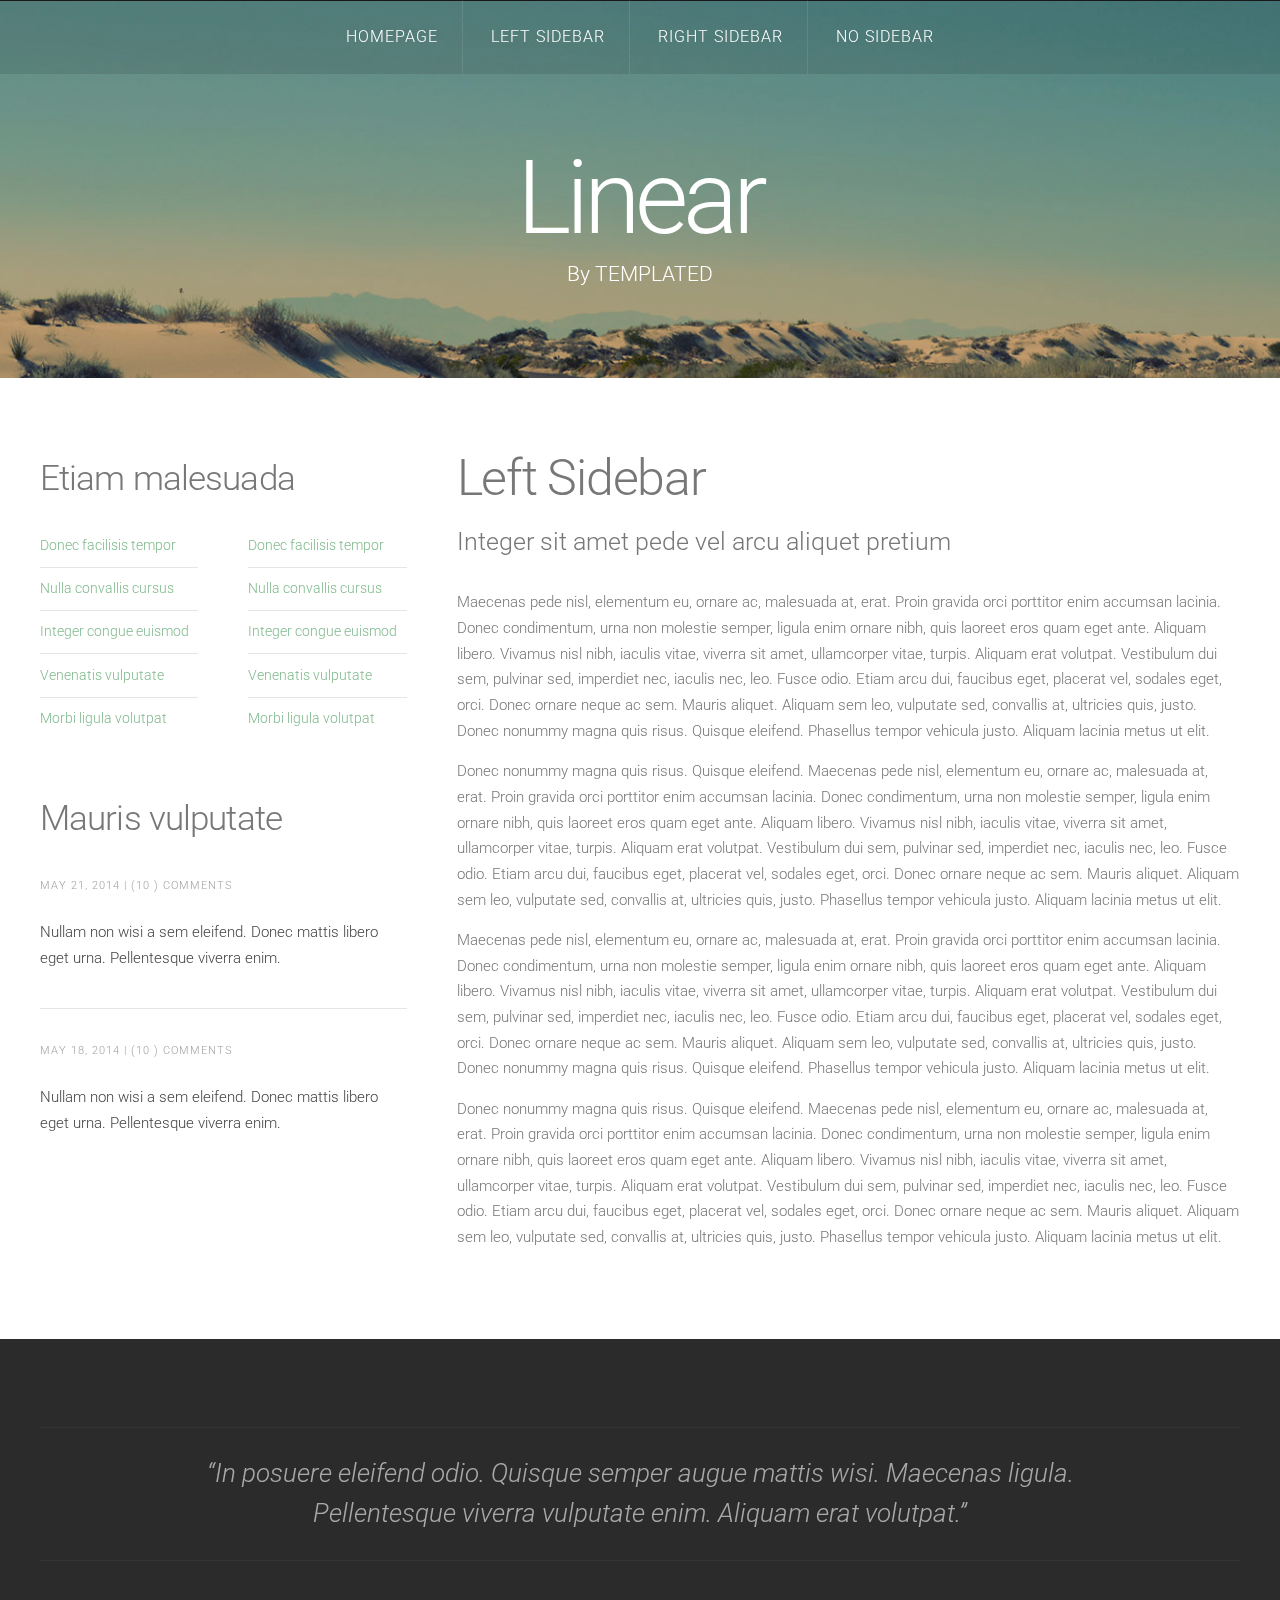
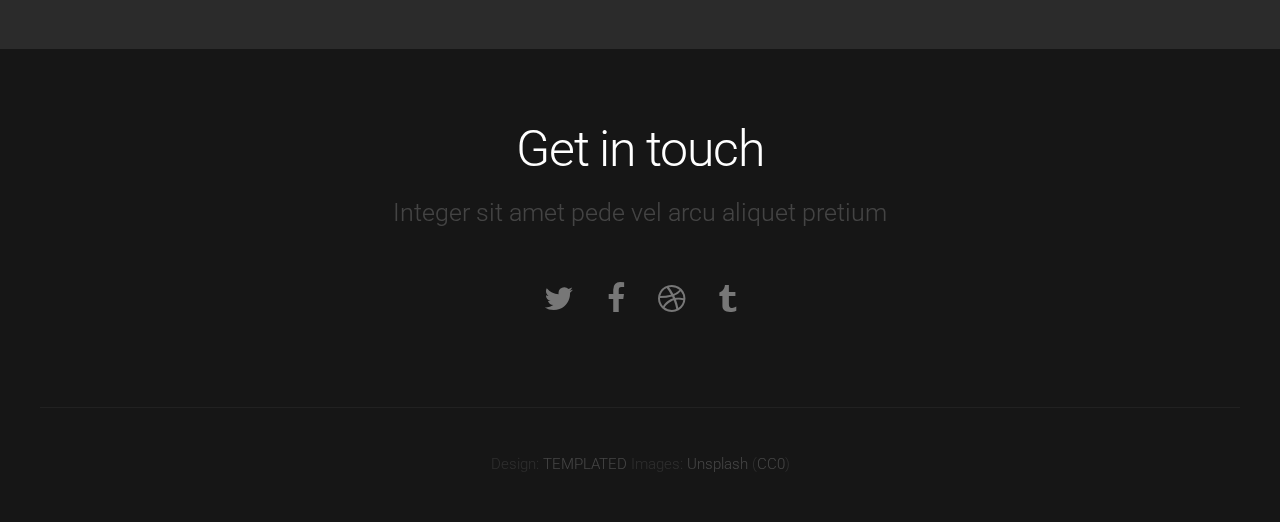
==== left-sidebar.html @ bc32f58f "Versión inicial entregada en marzo 2014." ====
<!DOCTYPE HTML>
<!--
	Linear by TEMPLATED
    templated.co @templatedco
    Released for free under the Creative Commons Attribution 3.0 license (templated.co/license)
-->
<html>
	<head>
		<title>Linear by TEMPLATED</title>
		<meta http-equiv="content-type" content="text/html; charset=utf-8" />
		<meta name="description" content="" />
		<meta name="keywords" content="" />
		<link href='http://fonts.googleapis.com/css?family=Roboto:400,100,300,700,500,900' rel='stylesheet' type='text/css'>
		<script src="http://ajax.googleapis.com/ajax/libs/jquery/1.11.0/jquery.min.js"></script>
		<script src="js/skel.min.js"></script>
		<script src="js/skel-panels.min.js"></script>
		<script src="js/init.js"></script>
		<noscript>
			<link rel="stylesheet" href="css/skel-noscript.css" />
			<link rel="stylesheet" href="css/style.css" />
			<link rel="stylesheet" href="css/style-desktop.css" />
		</noscript>
	</head>
	<body>

	<!-- Header -->
		<div id="header">
			<div id="nav-wrapper"> 
				<!-- Nav -->
				<nav id="nav">
					<ul>
						<li><a href="index.html">Homepage</a></li>
						<li class="active"><a href="left-sidebar.html">Left Sidebar</a></li>
						<li><a href="right-sidebar.html">Right Sidebar</a></li>
						<li><a href="no-sidebar.html">No Sidebar</a></li>
					</ul>
				</nav>
			</div>
			<div class="container"> 
				
				<!-- Logo -->
				<div id="logo">
					<h1><a href="#">Linear</a></h1>
					<span class="tag">By TEMPLATED</span>
				</div>
			</div>
		</div>
	<!-- Header --> 

	<!-- Main -->
		<div id="main">
			<div class="container">
				<div class="row">

					<!-- Sidebar -->
					<div id="sidebar" class="4u">
						<section>
							<header>
								<h2>Etiam malesuada</h2>
							</header>
							<div class="row">
								<section class="6u">
									<ul class="default">
										<li><a href="#">Donec facilisis tempor</a></li>
										<li><a href="#">Nulla convallis cursus</a></li>
										<li><a href="#">Integer congue euismod</a></li>
										<li><a href="#">Venenatis vulputate</a></li>
										<li><a href="#">Morbi ligula volutpat</a></li>
									</ul>
								</section>
								<section class="6u">
									<ul class="default">
										<li><a href="#">Donec facilisis tempor</a></li>
										<li><a href="#">Nulla convallis cursus</a></li>
										<li><a href="#">Integer congue euismod</a></li>
										<li><a href="#">Venenatis vulputate</a></li>
										<li><a href="#">Morbi ligula volutpat</a></li>
									</ul>
								</section>
							</div>
						</section>
						<section>
							<header>
								<h2>Mauris vulputate</h2>
							</header>
							<ul class="style">
								<li>
									<p class="posted">May 21, 2014  |  (10 )  Comments</p>
									<p><a href="#">Nullam non wisi a sem eleifend. Donec mattis libero eget urna. Pellentesque viverra enim.</a></p>
								</li>
								<li>
									<p class="posted">May 18, 2014  |  (10 )  Comments</p>
									<p><a href="#">Nullam non wisi a sem eleifend. Donec mattis libero eget urna. Pellentesque viverra enim.</a></p>
								</li>
							</ul>
						</section>
					</div>
					
					<!-- Content -->
					<div id="content" class="8u skel-cell-important">
						<section>
							<header>
								<h2>Left Sidebar</h2>
								<span class="byline">Integer sit amet pede vel arcu aliquet pretium</span>
							</header>
							<p>Maecenas pede nisl, elementum eu, ornare ac, malesuada at, erat. Proin gravida orci porttitor enim accumsan lacinia. Donec condimentum, urna non molestie semper, ligula enim ornare nibh, quis laoreet eros quam eget ante. Aliquam libero. Vivamus nisl nibh, iaculis vitae, viverra sit amet, ullamcorper vitae, turpis. Aliquam erat volutpat. Vestibulum dui sem, pulvinar sed, imperdiet nec, iaculis nec, leo. Fusce odio. Etiam arcu dui, faucibus eget, placerat vel, sodales eget, orci. Donec ornare neque ac sem. Mauris aliquet. Aliquam sem leo, vulputate sed, convallis at, ultricies quis, justo. Donec nonummy magna quis risus. Quisque eleifend. Phasellus tempor vehicula justo. Aliquam lacinia metus ut elit.</p>
							<p>Donec nonummy magna quis risus. Quisque eleifend. Maecenas pede nisl, elementum eu, ornare ac, malesuada at, erat. Proin gravida orci porttitor enim accumsan lacinia. Donec condimentum, urna non molestie semper, ligula enim ornare nibh, quis laoreet eros quam eget ante. Aliquam libero. Vivamus nisl nibh, iaculis vitae, viverra sit amet, ullamcorper vitae, turpis. Aliquam erat volutpat. Vestibulum dui sem, pulvinar sed, imperdiet nec, iaculis nec, leo. Fusce odio. Etiam arcu dui, faucibus eget, placerat vel, sodales eget, orci. Donec ornare neque ac sem. Mauris aliquet. Aliquam sem leo, vulputate sed, convallis at, ultricies quis, justo. Phasellus tempor vehicula justo. Aliquam lacinia metus ut elit.</p>
							<p>Maecenas pede nisl, elementum eu, ornare ac, malesuada at, erat. Proin gravida orci porttitor enim accumsan lacinia. Donec condimentum, urna non molestie semper, ligula enim ornare nibh, quis laoreet eros quam eget ante. Aliquam libero. Vivamus nisl nibh, iaculis vitae, viverra sit amet, ullamcorper vitae, turpis. Aliquam erat volutpat. Vestibulum dui sem, pulvinar sed, imperdiet nec, iaculis nec, leo. Fusce odio. Etiam arcu dui, faucibus eget, placerat vel, sodales eget, orci. Donec ornare neque ac sem. Mauris aliquet. Aliquam sem leo, vulputate sed, convallis at, ultricies quis, justo. Donec nonummy magna quis risus. Quisque eleifend. Phasellus tempor vehicula justo. Aliquam lacinia metus ut elit.</p>
							<p>Donec nonummy magna quis risus. Quisque eleifend. Maecenas pede nisl, elementum eu, ornare ac, malesuada at, erat. Proin gravida orci porttitor enim accumsan lacinia. Donec condimentum, urna non molestie semper, ligula enim ornare nibh, quis laoreet eros quam eget ante. Aliquam libero. Vivamus nisl nibh, iaculis vitae, viverra sit amet, ullamcorper vitae, turpis. Aliquam erat volutpat. Vestibulum dui sem, pulvinar sed, imperdiet nec, iaculis nec, leo. Fusce odio. Etiam arcu dui, faucibus eget, placerat vel, sodales eget, orci. Donec ornare neque ac sem. Mauris aliquet. Aliquam sem leo, vulputate sed, convallis at, ultricies quis, justo. Phasellus tempor vehicula justo. Aliquam lacinia metus ut elit.</p>
						</section>
					</div>

				</div>
			</div>
		</div>
	<!-- /Main -->

	<!-- Tweet -->
		<div id="tweet">
			<div class="container">
				<section>
					<blockquote>&ldquo;In posuere eleifend odio. Quisque semper augue mattis wisi. Maecenas ligula. Pellentesque viverra vulputate enim. Aliquam erat volutpat.&rdquo;</blockquote>
				</section>
			</div>
		</div>
	<!-- /Tweet -->

	<!-- Footer -->
		<div id="footer">
			<div class="container">
				<section>
					<header>
						<h2>Get in touch</h2>
						<span class="byline">Integer sit amet pede vel arcu aliquet pretium</span>
					</header>
					<ul class="contact">
						<li><a href="#" class="fa fa-twitter"><span>Twitter</span></a></li>
						<li class="active"><a href="#" class="fa fa-facebook"><span>Facebook</span></a></li>
						<li><a href="#" class="fa fa-dribbble"><span>Pinterest</span></a></li>
						<li><a href="#" class="fa fa-tumblr"><span>Google+</span></a></li>
					</ul>
				</section>
			</div>
		</div>
	<!-- /Footer -->

	<!-- Copyright -->
		<div id="copyright">
			<div class="container">
				Design: <a href="http://templated.co">TEMPLATED</a> Images: <a href="http://unsplash.com">Unsplash</a> (<a href="http://unsplash.com/cc0">CC0</a>)
			</div>
		</div>


	</body>
</html>
---- css/skel-noscript.css ----
/* Resets (http://meyerweb.com/eric/tools/css/reset/ | v2.0 | 20110126 | License: none (public domain)) */

	html,body,div,span,applet,object,iframe,h1,h2,h3,h4,h5,h6,p,blockquote,pre,a,abbr,acronym,address,big,cite,code,del,dfn,em,img,ins,kbd,q,s,samp,small,strike,strong,sub,sup,tt,var,b,u,i,center,dl,dt,dd,ol,ul,li,fieldset,form,label,legend,table,caption,tbody,tfoot,thead,tr,th,td,article,aside,canvas,details,embed,figure,figcaption,footer,header,hgroup,menu,nav,output,ruby,section,summary,time,mark,audio,video{margin:0;padding:0;border:0;font-size:100%;font:inherit;vertical-align:baseline;}article,aside,details,figcaption,figure,footer,header,hgroup,menu,nav,section{display:block;}body{line-height:1;}ol,ul{list-style:none;}blockquote,q{quotes:none;}blockquote:before,blockquote:after,q:before,q:after{content:'';content:none;}table{border-collapse:collapse;border-spacing:0;}body{-webkit-text-size-adjust:none}

/* Box Model */

	*, *:before, *:after {
		-moz-box-sizing: border-box;
		-webkit-box-sizing: border-box;
		-o-box-sizing: border-box;
		-ms-box-sizing: border-box;
		box-sizing: border-box;
	}

/* Container */

	body {
		min-width: 1200px;
	}

	.container {
		width: 1200px;
		margin-left: auto;
		margin-right: auto;
	}

	/* Modifiers */
	
		.container.small {
			width: 900px;
		}

		.container.big {
			width: 100%;
			max-width: 1500px;
			min-width: 1200px;
		}

/* Grid */

	/* Cells */

		.\31 2u { width: 100% }
		.\31 1u { width: 91.6666666667% }
		.\31 0u { width: 83.3333333333% }
		.\39 u { width: 75% }
		.\38 u { width: 66.6666666667% }
		.\37 u { width: 58.3333333333% }
		.\36 u { width: 50% }
		.\35 u { width: 41.6666666667% }
		.\34 u { width: 33.3333333333% }
		.\33 u { width: 25% }
		.\32 u { width: 16.6666666667% }
		.\31 u { width: 8.3333333333% }
		.\-11u { margin-left: 91.6666666667% }
		.\-10u { margin-left: 83.3333333333% }
		.\-9u { margin-left: 75% }
		.\-8u { margin-left: 66.6666666667% }
		.\-7u { margin-left: 58.3333333333% }
		.\-6u { margin-left: 50% }
		.\-5u { margin-left: 41.6666666667% }
		.\-4u { margin-left: 33.3333333333% }
		.\-3u { margin-left: 25% }
		.\-2u { margin-left: 16.6666666667% }
		.\-1u { margin-left: 8.3333333333% }

		.row > * {
			padding: 50px 0 0 50px;
			float: left;
			-moz-box-sizing: border-box;
			-webkit-box-sizing: border-box;
			-o-box-sizing: border-box;
			-ms-box-sizing: border-box;
			box-sizing: border-box;
		}

		.row + .row > * {
			padding-top: 50px;
		}

		.row {
			margin-left: -50px;
		}

	/* Rows */

		.row:after {
			content: '';
			display: block;
			clear: both;
			height: 0;
		}

		.row:first-child > * {
			padding-top: 0;
		}

		.row > * {
			padding-top: 0;
		}

		/* Modifiers */

			/* Flush */

				.row.flush {
					margin-left: 0;
				}

				.row.flush > * {
					padding: 0 !important;
				}

			/* Quarter */

				.row.quarter > * {
					padding: 12.5px 0 0 12.5px;
				}

				.row.quarter + .row.quarter > * {
					padding-top: 12.5px;
				}

				.row.quarter {
					margin-left: -12.5px;
				}

			/* Half */

				.row.half > * {
					padding: 25px 0 0 25px;
				}

				.row.half + .row.half > * {
					padding-top: 25px;
				}

				.row.half {
					margin-left: -25px;
				}

			/* One and (a) Half */

				.row.oneandhalf > * {
					padding: 75px 0 0 75px;
				}

				.row.oneandhalf + .row.oneandhalf > * {
					padding-top: 75px;
				}

				.row.oneandhalf {
					margin-left: -75px;
				}

			/* Double */

				.row.double > * {
					padding: 100px 0 0 100px;
				}

				.row.double + .row.double > * {
					padding-top: 100px;
				}

				.row.double {
					margin-left: -100px;
				}
---- css/style.css ----
/*
	Linear by TEMPLATED
    templated.co @templatedco
    Released for free under the Creative Commons Attribution 3.0 license (templated.co/license)
*/

@charset 'UTF-8';

@font-face{font-family:'FontAwesome';src:url('font/fontawesome-webfont.eot?v=4.0.1');src:url('font/fontawesome-webfont.eot?#iefix&v=4.0.1') format('embedded-opentype'),url('font/fontawesome-webfont.woff?v=4.0.1') format('woff'),url('font/fontawesome-webfont.ttf?v=4.0.1') format('truetype'),url('font/fontawesome-webfont.svg?v=4.0.1#fontawesomeregular') format('svg');font-weight:normal;font-style:normal}

/*********************************************************************************/
/* Basic                                                                         */
/*********************************************************************************/

	body
	{
		margin: 0;
		padding: 0;
		background: #161616;
	}

	body,input,textarea,select
	{
		font-family: 'Roboto', sans-serif;
		font-size: 11pt;
		font-weight: 300;
		line-height: 1.75em;
		color: #777;
	}

	h1,h2,h3,h4,h5,h6
	{
		font-weight: 300;
		color: #777;
	}
	
		h2
		{
			letter-spacing: -0.025em;
		}
	
		h1 a, h2 a, h3 a, h4 a, h5 a, h6 a
		{
			color: inherit;
			text-decoration: none;
		}
		
	strong, b
	{
		font-weight: 500;
		color: #000000;
	}
	
	em, i
	{
		font-style: italic;
	}

	a
	{
		text-decoration: none;
		color: #80BA8E;
	}
	
	a:hover
	{
		text-decoration: underline;
	}

	sub
	{
		position: relative;
		top: 0.5em;
		font-size: 0.8em;
	}
	
	sup
	{
		position: relative;
		top: -0.5em;
		font-size: 0.8em;
	}
	
	hr
	{
		border: 0;
		border-top: solid 1px #ddd;
		margin: 6em 0 0 0;
		padding: 6em 0 0 0;
	}
	
	blockquote
	{
		border-left: solid 0.5em #ddd;
		padding: 1em 0 1em 2em;
		font-style: italic;
	}
	
	p, ul, ol, dl, table
	{
		margin-bottom: 1em;
	}

	header
	{
		margin-bottom: 1.6em;
	}
	
		header h2
		{
		}

		header .byline
		{
			display: block;
			margin: 1.5em 0 0 0;
			padding: 0 0 0.5em 0;
		}
		
	footer
	{
		margin-top: 1em;
	}

	br.clear
	{
		clear: both;
	}

	.pennant
	{
		color: #bbb;
	}

	/* Sections/Articles */
	
		section,
		article
		{
			margin-bottom: 3em;
		}
		
		section > :last-child,
		article > :last-child
		{
			margin-bottom: 0;
		}

		section:last-child,
		article:last-child
		{
			margin-bottom: 0;
		}

		.row > section,
		.row > article
		{
			margin-bottom: 0;
		}

	/* Images */

		.image
		{
			display: inline-block;
		}
		
			.image img
			{
				display: block;
				width: 100%;
			}

			.image.featured
			{
				display: block;
				width: 100%;
				margin: 0 0 2em 0;
			}
			
			.image.full
			{
				display: block;
				width: 100%;
				margin-bottom: 2em;
			}
			
			.image.left
			{
				float: left;
				margin: 0 2em 2em 0;
			}
			
			.image.centered
			{
				display: block;
				margin: 0 0 2em 0;
			}

				.image.centered img
				{
					margin: 0 auto;
					width: auto;
				}

	/* Lists */

		ul.default
		{
			margin: 0;
			padding: 0em 0em 1.5em 0em;
			list-style: none;
		}
		
			ul.default li
			{
				padding: 0.60em 0em;
				font-size: 0.95em;
				border-top: 1px solid;
				border-color: rgba(0,0,0,.1);
			}		
		
			ul.default li:first-child
			{
				padding-top: 0;
				border-top: none;
			}
	
			ul.default {
			}
		
		ul.style li {
			margin: 0;
			padding: 2em 0em 1.5em 0em;
			border-top: 1px solid;
			border-color: rgba(0,0,0,.1);
		}
		
		ul.style li:first-child
		{
			padding-top: 0;
			border-top: none;
		}
		
		ul.style img {
			float: left;
			margin-right: 20px;
		}
		
		ul.style a {
			color: #434343;
		}
		
		ul.style .posted {
			padding: 0em 0em 1em 0em;
			letter-spacing: 1px;
			text-transform: uppercase;
			font-size: 8pt;
			color: #A2A2A2;
		}
		
		ul.style .first {
			padding-top: 0px;
			border-top: none;
		}
							

	/* Buttons */
		
	.button
	{
		position: relative;
		display: inline-block;
		background: #80BA8E;
		padding: 0.8em 2em;
		text-decoration: none !important;
		font-size: 1.2em;
		font-weight: 300;
		color: #FFF !important;
		-moz-transition: color 0.35s ease-in-out, background-color 0.35s ease-in-out;
		-webkit-transition: color 0.35s ease-in-out, background-color 0.35s ease-in-out;
		-o-transition: color 0.35s ease-in-out, background-color 0.35s ease-in-out;
		-ms-transition: color 0.35s ease-in-out, background-color 0.35s ease-in-out;
		transition: color 0.35s ease-in-out, background-color 0.35s ease-in-out;
		text-align: center;
		border-radius: 0.25em;
	}

	.button:hover
	{
		background: #70AA7E;
		color: #FFF !important;
	}

/*********************************************************************************/
/* Icons                                                                         */
/* Powered by Font Awesome by Dave Gandy | http://fontawesome.io                 */
/* Licensed under the SIL OFL 1.1 (font), MIT (CSS)                              */
/*********************************************************************************/

	.fa
	{
		text-decoration: none;
	}

		.fa.solo
		{
		}
		
			.fa.solo span
			{
				display: none;
			}

		.fa:before
		{
			display:inline-block;
			font-family: FontAwesome;
			font-size: 1.25em;
			text-decoration: none;
			font-style: normal;
			font-weight: normal;
			line-height: 1;
			-webkit-font-smoothing:antialiased;
			-moz-osx-font-smoothing:grayscale;
		}

		.fa-lg{font-size:1.3333333333333333em;line-height:.75em;vertical-align:-15%}
		.fa-2x{font-size:2em}
		.fa-3x{font-size:3em}
		.fa-4x{font-size:4em}
		.fa-5x{font-size:5em}
		.fa-fw{width:1.2857142857142858em;text-align:center}
		.fa-ul{padding-left:0;margin-left:2.142857142857143em;list-style-type:none}.fa-ul>li{position:relative}
		.fa-li{position:absolute;left:-2.142857142857143em;width:2.142857142857143em;top:.14285714285714285em;text-align:center}.fa-li.fa-lg{left:-1.8571428571428572em}
		.fa-border{padding:.2em .25em .15em;border:solid .08em #eee;border-radius:.1em}
		.pull-right{float:right}
		.pull-left{float:left}
		.fa.pull-left{margin-right:.3em}
		.fa.pull-right{margin-left:.3em}
		.fa-spin{-webkit-animation:spin 2s infinite linear;-moz-animation:spin 2s infinite linear;-o-animation:spin 2s infinite linear;animation:spin 2s infinite linear}
		@-moz-keyframes spin{0%{-moz-transform:rotate(0deg)} 100%{-moz-transform:rotate(359deg)}}@-webkit-keyframes spin{0%{-webkit-transform:rotate(0deg)} 100%{-webkit-transform:rotate(359deg)}}@-o-keyframes spin{0%{-o-transform:rotate(0deg)} 100%{-o-transform:rotate(359deg)}}@-ms-keyframes spin{0%{-ms-transform:rotate(0deg)} 100%{-ms-transform:rotate(359deg)}}@keyframes spin{0%{transform:rotate(0deg)} 100%{transform:rotate(359deg)}}.fa-rotate-90{filter:progid:DXImageTransform.Microsoft.BasicImage(rotation=1);-webkit-transform:rotate(90deg);-moz-transform:rotate(90deg);-ms-transform:rotate(90deg);-o-transform:rotate(90deg);transform:rotate(90deg)}
		.fa-rotate-180{filter:progid:DXImageTransform.Microsoft.BasicImage(rotation=2);-webkit-transform:rotate(180deg);-moz-transform:rotate(180deg);-ms-transform:rotate(180deg);-o-transform:rotate(180deg);transform:rotate(180deg)}
		.fa-rotate-270{filter:progid:DXImageTransform.Microsoft.BasicImage(rotation=3);-webkit-transform:rotate(270deg);-moz-transform:rotate(270deg);-ms-transform:rotate(270deg);-o-transform:rotate(270deg);transform:rotate(270deg)}
		.fa-flip-horizontal{filter:progid:DXImageTransform.Microsoft.BasicImage(rotation=0, mirror=1);-webkit-transform:scale(-1, 1);-moz-transform:scale(-1, 1);-ms-transform:scale(-1, 1);-o-transform:scale(-1, 1);transform:scale(-1, 1)}
		.fa-flip-vertical{filter:progid:DXImageTransform.Microsoft.BasicImage(rotation=2, mirror=1);-webkit-transform:scale(1, -1);-moz-transform:scale(1, -1);-ms-transform:scale(1, -1);-o-transform:scale(1, -1);transform:scale(1, -1)}
		.fa-stack{position:relative;display:inline-block;width:2em;height:2em;line-height:2em;vertical-align:middle}
		.fa-stack-1x,.fa-stack-2x{position:absolute;left:0;width:100%;text-align:center}
		.fa-stack-1x{line-height:inherit}
		.fa-stack-2x{font-size:2em}
		.fa-inverse{color:#fff}
		.fa-glass:before{content:"\f000"}
		.fa-music:before{content:"\f001"}
		.fa-search:before{content:"\f002"}
		.fa-envelope-o:before{content:"\f003"}
		.fa-heart:before{content:"\f004"}
		.fa-star:before{content:"\f005"}
		.fa-star-o:before{content:"\f006"}
		.fa-user:before{content:"\f007"}
		.fa-film:before{content:"\f008"}
		.fa-th-large:before{content:"\f009"}
		.fa-th:before{content:"\f00a"}
		.fa-th-list:before{content:"\f00b"}
		.fa-check:before{content:"\f00c"}
		.fa-times:before{content:"\f00d"}
		.fa-search-plus:before{content:"\f00e"}
		.fa-search-minus:before{content:"\f010"}
		.fa-power-off:before{content:"\f011"}
		.fa-signal:before{content:"\f012"}
		.fa-gear:before,.fa-cog:before{content:"\f013"}
		.fa-trash-o:before{content:"\f014"}
		.fa-home:before{content:"\f015"}
		.fa-file-o:before{content:"\f016"}
		.fa-clock-o:before{content:"\f017"}
		.fa-road:before{content:"\f018"}
		.fa-download:before{content:"\f019"}
		.fa-arrow-circle-o-down:before{content:"\f01a"}
		.fa-arrow-circle-o-up:before{content:"\f01b"}
		.fa-inbox:before{content:"\f01c"}
		.fa-play-circle-o:before{content:"\f01d"}
		.fa-rotate-right:before,.fa-repeat:before{content:"\f01e"}
		.fa-refresh:before{content:"\f021"}
		.fa-list-alt:before{content:"\f022"}
		.fa-lock:before{content:"\f023"}
		.fa-flag:before{content:"\f024"}
		.fa-headphones:before{content:"\f025"}
		.fa-volume-off:before{content:"\f026"}
		.fa-volume-down:before{content:"\f027"}
		.fa-volume-up:before{content:"\f028"}
		.fa-qrcode:before{content:"\f029"}
		.fa-barcode:before{content:"\f02a"}
		.fa-tag:before{content:"\f02b"}
		.fa-tags:before{content:"\f02c"}
		.fa-book:before{content:"\f02d"}
		.fa-bookmark:before{content:"\f02e"}
		.fa-print:before{content:"\f02f"}
		.fa-camera:before{content:"\f030"}
		.fa-font:before{content:"\f031"}
		.fa-bold:before{content:"\f032"}
		.fa-italic:before{content:"\f033"}
		.fa-text-height:before{content:"\f034"}
		.fa-text-width:before{content:"\f035"}
		.fa-align-left:before{content:"\f036"}
		.fa-align-center:before{content:"\f037"}
		.fa-align-right:before{content:"\f038"}
		.fa-align-justify:before{content:"\f039"}
		.fa-list:before{content:"\f03a"}
		.fa-dedent:before,.fa-outdent:before{content:"\f03b"}
		.fa-indent:before{content:"\f03c"}
		.fa-video-camera:before{content:"\f03d"}
		.fa-picture-o:before{content:"\f03e"}
		.fa-pencil:before{content:"\f040"}
		.fa-map-marker:before{content:"\f041"}
		.fa-adjust:before{content:"\f042"}
		.fa-tint:before{content:"\f043"}
		.fa-edit:before,.fa-pencil-square-o:before{content:"\f044"}
		.fa-share-square-o:before{content:"\f045"}
		.fa-check-square-o:before{content:"\f046"}
		.fa-move:before{content:"\f047"}
		.fa-step-backward:before{content:"\f048"}
		.fa-fast-backward:before{content:"\f049"}
		.fa-backward:before{content:"\f04a"}
		.fa-play:before{content:"\f04b"}
		.fa-pause:before{content:"\f04c"}
		.fa-stop:before{content:"\f04d"}
		.fa-forward:before{content:"\f04e"}
		.fa-fast-forward:before{content:"\f050"}
		.fa-step-forward:before{content:"\f051"}
		.fa-eject:before{content:"\f052"}
		.fa-chevron-left:before{content:"\f053"}
		.fa-chevron-right:before{content:"\f054"}
		.fa-plus-circle:before{content:"\f055"}
		.fa-minus-circle:before{content:"\f056"}
		.fa-times-circle:before{content:"\f057"}
		.fa-check-circle:before{content:"\f058"}
		.fa-question-circle:before{content:"\f059"}
		.fa-info-circle:before{content:"\f05a"}
		.fa-crosshairs:before{content:"\f05b"}
		.fa-times-circle-o:before{content:"\f05c"}
		.fa-check-circle-o:before{content:"\f05d"}
		.fa-ban:before{content:"\f05e"}
		.fa-arrow-left:before{content:"\f060"}
		.fa-arrow-right:before{content:"\f061"}
		.fa-arrow-up:before{content:"\f062"}
		.fa-arrow-down:before{content:"\f063"}
		.fa-mail-forward:before,.fa-share:before{content:"\f064"}
		.fa-resize-full:before{content:"\f065"}
		.fa-resize-small:before{content:"\f066"}
		.fa-plus:before{content:"\f067"}
		.fa-minus:before{content:"\f068"}
		.fa-asterisk:before{content:"\f069"}
		.fa-exclamation-circle:before{content:"\f06a"}
		.fa-gift:before{content:"\f06b"}
		.fa-leaf:before{content:"\f06c"}
		.fa-fire:before{content:"\f06d"}
		.fa-eye:before{content:"\f06e"}
		.fa-eye-slash:before{content:"\f070"}
		.fa-warning:before,.fa-exclamation-triangle:before{content:"\f071"}
		.fa-plane:before{content:"\f072"}
		.fa-calendar:before{content:"\f073"}
		.fa-random:before{content:"\f074"}
		.fa-comment:before{content:"\f075"}
		.fa-magnet:before{content:"\f076"}
		.fa-chevron-up:before{content:"\f077"}
		.fa-chevron-down:before{content:"\f078"}
		.fa-retweet:before{content:"\f079"}
		.fa-shopping-cart:before{content:"\f07a"}
		.fa-folder:before{content:"\f07b"}
		.fa-folder-open:before{content:"\f07c"}
		.fa-resize-vertical:before{content:"\f07d"}
		.fa-resize-horizontal:before{content:"\f07e"}
		.fa-bar-chart-o:before{content:"\f080"}
		.fa-twitter-square:before{content:"\f081"}
		.fa-facebook-square:before{content:"\f082"}
		.fa-camera-retro:before{content:"\f083"}
		.fa-key:before{content:"\f084"}
		.fa-gears:before,.fa-cogs:before{content:"\f085"}
		.fa-comments:before{content:"\f086"}
		.fa-thumbs-o-up:before{content:"\f087"}
		.fa-thumbs-o-down:before{content:"\f088"}
		.fa-star-half:before{content:"\f089"}
		.fa-heart-o:before{content:"\f08a"}
		.fa-sign-out:before{content:"\f08b"}
		.fa-linkedin-square:before{content:"\f08c"}
		.fa-thumb-tack:before{content:"\f08d"}
		.fa-external-link:before{content:"\f08e"}
		.fa-sign-in:before{content:"\f090"}
		.fa-trophy:before{content:"\f091"}
		.fa-github-square:before{content:"\f092"}
		.fa-upload:before{content:"\f093"}
		.fa-lemon-o:before{content:"\f094"}
		.fa-phone:before{content:"\f095"}
		.fa-square-o:before{content:"\f096"}
		.fa-bookmark-o:before{content:"\f097"}
		.fa-phone-square:before{content:"\f098"}
		.fa-twitter:before{content:"\f099"}
		.fa-facebook:before{content:"\f09a"}
		.fa-github:before{content:"\f09b"}
		.fa-unlock:before{content:"\f09c"}
		.fa-credit-card:before{content:"\f09d"}
		.fa-rss:before{content:"\f09e"}
		.fa-hdd-o:before{content:"\f0a0"}
		.fa-bullhorn:before{content:"\f0a1"}
		.fa-bell:before{content:"\f0f3"}
		.fa-certificate:before{content:"\f0a3"}
		.fa-hand-o-right:before{content:"\f0a4"}
		.fa-hand-o-left:before{content:"\f0a5"}
		.fa-hand-o-up:before{content:"\f0a6"}
		.fa-hand-o-down:before{content:"\f0a7"}
		.fa-arrow-circle-left:before{content:"\f0a8"}
		.fa-arrow-circle-right:before{content:"\f0a9"}
		.fa-arrow-circle-up:before{content:"\f0aa"}
		.fa-arrow-circle-down:before{content:"\f0ab"}
		.fa-globe:before{content:"\f0ac"}
		.fa-wrench:before{content:"\f0ad"}
		.fa-tasks:before{content:"\f0ae"}
		.fa-filter:before{content:"\f0b0"}
		.fa-briefcase:before{content:"\f0b1"}
		.fa-fullscreen:before{content:"\f0b2"}
		.fa-group:before{content:"\f0c0"}
		.fa-chain:before,.fa-link:before{content:"\f0c1"}
		.fa-cloud:before{content:"\f0c2"}
		.fa-flask:before{content:"\f0c3"}
		.fa-cut:before,.fa-scissors:before{content:"\f0c4"}
		.fa-copy:before,.fa-files-o:before{content:"\f0c5"}
		.fa-paperclip:before{content:"\f0c6"}
		.fa-save:before,.fa-floppy-o:before{content:"\f0c7"}
		.fa-square:before{content:"\f0c8"}
		.fa-reorder:before{content:"\f0c9"}
		.fa-list-ul:before{content:"\f0ca"}
		.fa-list-ol:before{content:"\f0cb"}
		.fa-strikethrough:before{content:"\f0cc"}
		.fa-underline:before{content:"\f0cd"}
		.fa-table:before{content:"\f0ce"}
		.fa-magic:before{content:"\f0d0"}
		.fa-truck:before{content:"\f0d1"}
		.fa-pinterest:before{content:"\f0d2"}
		.fa-pinterest-square:before{content:"\f0d3"}
		.fa-google-plus-square:before{content:"\f0d4"}
		.fa-google-plus:before{content:"\f0d5"}
		.fa-money:before{content:"\f0d6"}
		.fa-caret-down:before{content:"\f0d7"}
		.fa-caret-up:before{content:"\f0d8"}
		.fa-caret-left:before{content:"\f0d9"}
		.fa-caret-right:before{content:"\f0da"}
		.fa-columns:before{content:"\f0db"}
		.fa-unsorted:before,.fa-sort:before{content:"\f0dc"}
		.fa-sort-down:before,.fa-sort-asc:before{content:"\f0dd"}
		.fa-sort-up:before,.fa-sort-desc:before{content:"\f0de"}
		.fa-envelope:before{content:"\f0e0"}
		.fa-linkedin:before{content:"\f0e1"}
		.fa-rotate-left:before,.fa-undo:before{content:"\f0e2"}
		.fa-legal:before,.fa-gavel:before{content:"\f0e3"}
		.fa-dashboard:before,.fa-tachometer:before{content:"\f0e4"}
		.fa-comment-o:before{content:"\f0e5"}
		.fa-comments-o:before{content:"\f0e6"}
		.fa-flash:before,.fa-bolt:before{content:"\f0e7"}
		.fa-sitemap:before{content:"\f0e8"}
		.fa-umbrella:before{content:"\f0e9"}
		.fa-paste:before,.fa-clipboard:before{content:"\f0ea"}
		.fa-lightbulb-o:before{content:"\f0eb"}
		.fa-exchange:before{content:"\f0ec"}
		.fa-cloud-download:before{content:"\f0ed"}
		.fa-cloud-upload:before{content:"\f0ee"}
		.fa-user-md:before{content:"\f0f0"}
		.fa-stethoscope:before{content:"\f0f1"}
		.fa-suitcase:before{content:"\f0f2"}
		.fa-bell-o:before{content:"\f0a2"}
		.fa-coffee:before{content:"\f0f4"}
		.fa-cutlery:before{content:"\f0f5"}
		.fa-file-text-o:before{content:"\f0f6"}
		.fa-building:before{content:"\f0f7"}
		.fa-hospital:before{content:"\f0f8"}
		.fa-ambulance:before{content:"\f0f9"}
		.fa-medkit:before{content:"\f0fa"}
		.fa-fighter-jet:before{content:"\f0fb"}
		.fa-beer:before{content:"\f0fc"}
		.fa-h-square:before{content:"\f0fd"}
		.fa-plus-square:before{content:"\f0fe"}
		.fa-angle-double-left:before{content:"\f100"}
		.fa-angle-double-right:before{content:"\f101"}
		.fa-angle-double-up:before{content:"\f102"}
		.fa-angle-double-down:before{content:"\f103"}
		.fa-angle-left:before{content:"\f104"}
		.fa-angle-right:before{content:"\f105"}
		.fa-angle-up:before{content:"\f106"}
		.fa-angle-down:before{content:"\f107"}
		.fa-desktop:before{content:"\f108"}
		.fa-laptop:before{content:"\f109"}
		.fa-tablet:before{content:"\f10a"}
		.fa-mobile-phone:before,.fa-mobile:before{content:"\f10b"}
		.fa-circle-o:before{content:"\f10c"}
		.fa-quote-left:before{content:"\f10d"}
		.fa-quote-right:before{content:"\f10e"}
		.fa-spinner:before{content:"\f110"}
		.fa-circle:before{content:"\f111"}
		.fa-mail-reply:before,.fa-reply:before{content:"\f112"}
		.fa-github-alt:before{content:"\f113"}
		.fa-folder-o:before{content:"\f114"}
		.fa-folder-open-o:before{content:"\f115"}
		.fa-expand-o:before{content:"\f116"}
		.fa-collapse-o:before{content:"\f117"}
		.fa-smile-o:before{content:"\f118"}
		.fa-frown-o:before{content:"\f119"}
		.fa-meh-o:before{content:"\f11a"}
		.fa-gamepad:before{content:"\f11b"}
		.fa-keyboard-o:before{content:"\f11c"}
		.fa-flag-o:before{content:"\f11d"}
		.fa-flag-checkered:before{content:"\f11e"}
		.fa-terminal:before{content:"\f120"}
		.fa-code:before{content:"\f121"}
		.fa-reply-all:before{content:"\f122"}
		.fa-mail-reply-all:before{content:"\f122"}
		.fa-star-half-empty:before,.fa-star-half-full:before,.fa-star-half-o:before{content:"\f123"}
		.fa-location-arrow:before{content:"\f124"}
		.fa-crop:before{content:"\f125"}
		.fa-code-fork:before{content:"\f126"}
		.fa-unlink:before,.fa-chain-broken:before{content:"\f127"}
		.fa-question:before{content:"\f128"}
		.fa-info:before{content:"\f129"}
		.fa-exclamation:before{content:"\f12a"}
		.fa-superscript:before{content:"\f12b"}
		.fa-subscript:before{content:"\f12c"}
		.fa-eraser:before{content:"\f12d"}
		.fa-puzzle-piece:before{content:"\f12e"}
		.fa-microphone:before{content:"\f130"}
		.fa-microphone-slash:before{content:"\f131"}
		.fa-shield:before{content:"\f132"}
		.fa-calendar-o:before{content:"\f133"}
		.fa-fire-extinguisher:before{content:"\f134"}
		.fa-rocket:before{content:"\f135"}
		.fa-maxcdn:before{content:"\f136"}
		.fa-chevron-circle-left:before{content:"\f137"}
		.fa-chevron-circle-right:before{content:"\f138"}
		.fa-chevron-circle-up:before{content:"\f139"}
		.fa-chevron-circle-down:before{content:"\f13a"}
		.fa-html5:before{content:"\f13b"}
		.fa-css3:before{content:"\f13c"}
		.fa-anchor:before{content:"\f13d"}
		.fa-unlock-o:before{content:"\f13e"}
		.fa-bullseye:before{content:"\f140"}
		.fa-ellipsis-horizontal:before{content:"\f141"}
		.fa-ellipsis-vertical:before{content:"\f142"}
		.fa-rss-square:before{content:"\f143"}
		.fa-play-circle:before{content:"\f144"}
		.fa-ticket:before{content:"\f145"}
		.fa-minus-square:before{content:"\f146"}
		.fa-minus-square-o:before{content:"\f147"}
		.fa-level-up:before{content:"\f148"}
		.fa-level-down:before{content:"\f149"}
		.fa-check-square:before{content:"\f14a"}
		.fa-pencil-square:before{content:"\f14b"}
		.fa-external-link-square:before{content:"\f14c"}
		.fa-share-square:before{content:"\f14d"}
		.fa-compass:before{content:"\f14e"}
		.fa-toggle-down:before,.fa-caret-square-o-down:before{content:"\f150"}
		.fa-toggle-up:before,.fa-caret-square-o-up:before{content:"\f151"}
		.fa-toggle-right:before,.fa-caret-square-o-right:before{content:"\f152"}
		.fa-euro:before,.fa-eur:before{content:"\f153"}
		.fa-gbp:before{content:"\f154"}
		.fa-dollar:before,.fa-usd:before{content:"\f155"}
		.fa-rupee:before,.fa-inr:before{content:"\f156"}
		.fa-cny:before,.fa-rmb:before,.fa-yen:before,.fa-jpy:before{content:"\f157"}
		.fa-ruble:before,.fa-rouble:before,.fa-rub:before{content:"\f158"}
		.fa-won:before,.fa-krw:before{content:"\f159"}
		.fa-bitcoin:before,.fa-btc:before{content:"\f15a"}
		.fa-file:before{content:"\f15b"}
		.fa-file-text:before{content:"\f15c"}
		.fa-sort-alpha-asc:before{content:"\f15d"}
		.fa-sort-alpha-desc:before{content:"\f15e"}
		.fa-sort-amount-asc:before{content:"\f160"}
		.fa-sort-amount-desc:before{content:"\f161"}
		.fa-sort-numeric-asc:before{content:"\f162"}
		.fa-sort-numeric-desc:before{content:"\f163"}
		.fa-thumbs-up:before{content:"\f164"}
		.fa-thumbs-down:before{content:"\f165"}
		.fa-youtube-square:before{content:"\f166"}
		.fa-youtube:before{content:"\f167"}
		.fa-xing:before{content:"\f168"}
		.fa-xing-square:before{content:"\f169"}
		.fa-youtube-play:before{content:"\f16a"}
		.fa-dropbox:before{content:"\f16b"}
		.fa-stack-overflow:before{content:"\f16c"}
		.fa-instagram:before{content:"\f16d"}
		.fa-flickr:before{content:"\f16e"}
		.fa-adn:before{content:"\f170"}
		.fa-bitbucket:before{content:"\f171"}
		.fa-bitbucket-square:before{content:"\f172"}
		.fa-tumblr:before{content:"\f173"}
		.fa-tumblr-square:before{content:"\f174"}
		.fa-long-arrow-down:before{content:"\f175"}
		.fa-long-arrow-up:before{content:"\f176"}
		.fa-long-arrow-left:before{content:"\f177"}
		.fa-long-arrow-right:before{content:"\f178"}
		.fa-apple:before{content:"\f179"}
		.fa-windows:before{content:"\f17a"}
		.fa-android:before{content:"\f17b"}
		.fa-linux:before{content:"\f17c"}
		.fa-dribbble:before{content:"\f17d"}
		.fa-skype:before{content:"\f17e"}
		.fa-foursquare:before{content:"\f180"}
		.fa-trello:before{content:"\f181"}
		.fa-female:before{content:"\f182"}
		.fa-male:before{content:"\f183"}
		.fa-gittip:before{content:"\f184"}
		.fa-sun-o:before{content:"\f185"}
		.fa-moon-o:before{content:"\f186"}
		.fa-archive:before{content:"\f187"}
		.fa-bug:before{content:"\f188"}
		.fa-vk:before{content:"\f189"}
		.fa-weibo:before{content:"\f18a"}
		.fa-renren:before{content:"\f18b"}
		.fa-pagelines:before{content:"\f18c"}
		.fa-stack-exchange:before{content:"\f18d"}
		.fa-arrow-circle-o-right:before{content:"\f18e"}
		.fa-arrow-circle-o-left:before{content:"\f190"}
		.fa-toggle-left:before,.fa-caret-square-o-left:before{content:"\f191"}
		.fa-dot-circle-o:before{content:"\f192"}
		.fa-wheelchair:before{content:"\f193"}
		.fa-vimeo-square:before{content:"\f194"}
		.fa-turkish-lira:before,.fa-try:before{content:"\f195"}
		.fa-fax:before{content:"\f1ac"}
		.fa-share-alt:before{content:"\f1e0"}
		.fa-cubes:before{content:"\f1b3"}

/*********************************************************************************/
/* Social Icon Styles                                                            */
/*********************************************************************************/

	ul.contact
	{
		padding: 1.5em 0 0 0;
		list-style: none;
		cursor: default;
	}
	
	ul.contact li
	{
		display: inline-block;
		margin: 0 1em;
	}
	
	ul.contact li span
	{
		display: none;
		margin: 0;
		padding: 0;
	}
	
	ul.contact li a
	{
		color: inherit;
		font-size: 1.75em;
		display: inline-block;
		-moz-transition: color 0.35s ease-in-out, background-color 0.35s ease-in-out;
		-webkit-transition: color 0.35s ease-in-out, background-color 0.35s ease-in-out;
		-o-transition: color 0.35s ease-in-out, background-color 0.35s ease-in-out;
		-ms-transition: color 0.35s ease-in-out, background-color 0.35s ease-in-out;
		transition: color 0.35s ease-in-out, background-color 0.35s ease-in-out;
	}
	
	ul.contact li a:hover
	{
		color: #fff;
	}

/*********************************************************************************/
/* Header                                                                        */
/*********************************************************************************/

	#header
	{
		position: relative;
		background: url(../images/header.jpg) no-repeat bottom center;
		background-attachment: fixed;
		background-size: cover;
		text-align: center;
	}
	
		#header:before
		{
			content: '';
			position: absolute;
			left: 0;
			top: 0;
			width: 100%;
			height: 100%;
			background: rgba(64,64,64,0.125);
		}

/*********************************************************************************/
/* Logo                                                                          */
/*********************************************************************************/

	#logo
	{
		position: relative;
		z-index: 1;
	}
	
		#logo h1
		{
			color: #FFF;
		}
	
		#logo a
		{
			display: block;
			text-decoration: none;
			font-weight: 300;
			line-height: 1em;
			font-size: 7em;
			color: #FFF;
			letter-spacing: -0.05em;
			margin: 0 0 0.125em 0;
		}
		
		#logo span
		{
			font-size: 1.4em;
			color: #FFF;
		}

/*********************************************************************************/
/* Nav                                                                           */
/*********************************************************************************/

	#nav
	{
	}

		#nav-wrapper
		{
			background: rgba(0,0,0,.1);
			position: absolute;
			top: 0;
			left: 0;
			width: 100%;
		}
		
		#nav > ul
		{
			margin: 0;
			padding: 0;
			text-align: center;
		}

		#nav > ul > li
		{
			display: inline-block;
			border-right: 1px solid;
			border-color: rgba(255,255,255,.1);
		}
		
			#nav > ul > li:last-child
			{
				padding-right: 0;
				border-right: none;
			}

			#nav > ul > li > a,
			#nav > ul > li > span
			{
				display: inline-block;
				padding: 1.5em 1.5em;
				letter-spacing: 0.06em;
				text-decoration: none;
				text-transform: uppercase;
				font-size: 1.1em;
				outline: 0;
				color: #FFF;
			}

			#nav li.active a
			{
				color: #FFF;
			}

			#nav > ul > li > ul
			{
				display: none;
			}
	
/*********************************************************************************/
/* Main                                                                          */
/*********************************************************************************/

	#main
	{
		position: relative;
		background: #fff;
	}
	
	.homepage #content
	{
		text-align: center;
	}
	
	.homepage #content header h2
	{
	}

	#sidebar h2
	{
		display: block;
		padding-bottom: 0.50em;
	}

/*********************************************************************************/
/* Footer                                                                        */
/*********************************************************************************/
	
	#footer
	{
		position: relative;
		text-align: center;
	}
	
	#footer header h2
	{
		color: #FFF !important;
	}
	
	#footer header .byline
	{
		color: rgba(255,255,255,.2);
	}

/*********************************************************************************/
/* Copyright                                                                     */
/*********************************************************************************/
	
	#copyright
	{
		position: relative;
		text-align: center;
		color: #774535;
	}
	
	#copyright .container
	{
		padding: 3em 0em;
		border-top: 1px solid;
		border-color: rgba(255,255,255,.05);
		color:  rgba(255,255,255,.1);
	}
	
	#copyright a
	{
		text-decoration: none;
		color:  rgba(255,255,255,.2);
	}
	
/*********************************************************************************/
/* Featured                                                                      */
/*********************************************************************************/
	
	#featured
	{
		position: relative;
		background: #f2f2f2;
		text-align: center;
	}
	
	#featured h3
	{
		display: block;
		font-weight: 300;
	}

	#featured .pennant
	{
		font-size: 4em;
	}
	
	#featured .button
	{
		margin-top: 1.5em;
	}

/*********************************************************************************/
/* Tweet                                                                         */
/*********************************************************************************/
	
	#tweet
	{
		position: relative;
		text-align: center;
		background: url(../images/header.jpg) no-repeat center center;
		background-attachment: fixed;
		background-size: cover;
	}

		#tweet:before
		{
			content: '';
			position: absolute;
			left: 0;
			top: 0;
			width: 100%;
			height: 100%;
			background: rgba(64,64,64,0.5);
		}
	
		#tweet section
		{
			border-top: 1px solid;
			border-bottom: 1px solid;
			border-color: rgba(255,255,255,.1);
		}

		#tweet blockquote
		{
			position: relative;
			border: none;
			margin: 0;
			font-weight: 300;
			color: rgba(255,255,255,.6);
		}
---- css/style-desktop.css ----
/*
	Linear by TEMPLATED
    templated.co @templatedco
    Released for free under the Creative Commons Attribution 3.0 license (templated.co/license)
*/

/*********************************************************************************/
/* Basic                                                                         */
/*********************************************************************************/

	body
	{
	}

	body,input,textarea,select
	{
	}

	header
	{
		margin-bottom: 1.6em;
	}
	
		header h2
		{
			font-size: 3.4em;
		}

		header .byline
		{
			font-size: 1.7em;
		}

/*********************************************************************************/
/* Header                                                                        */
/*********************************************************************************/

	#header
	{
		padding: 10em 0 6em 0;
	}

	.homepage #header
	{
		padding: 16em 0 12em 0;
	}

/*********************************************************************************/
/* Main                                                                          */
/*********************************************************************************/

	#main
	{
		padding: 6em 0em;
	}
	
	.homepage #content header h2
	{
		padding: 0.70em 0em;
		font-size: 2.2em;
	}

	#sidebar h2
	{
		font-size: 2.4em;
	}

/*********************************************************************************/
/* Footer                                                                        */
/*********************************************************************************/
	
	#footer
	{
		padding: 6em 0em;
	}
	
/*********************************************************************************/
/* Featured                                                                      */
/*********************************************************************************/
	
	#featured
	{
		padding: 6em 0em;
	}
	
	#featured h3
	{
		padding: 1.5em 0em;
		font-size: 1.6em;
	}

	#featured header
	{
		margin-bottom: 3em;
	}
	
	#featured p
	{
		line-height: 2em;
		font-size: 1.2em;
	}
	
/*********************************************************************************/
/* Tweet                                                                         */
/*********************************************************************************/
	
	#tweet
	{
		padding: 6em 0em;
	}

	#tweet blockquote
	{
		margin: 0;
		padding: 1em 4em;
		line-height: 1.5em;
		font-size: 1.8em;
	}
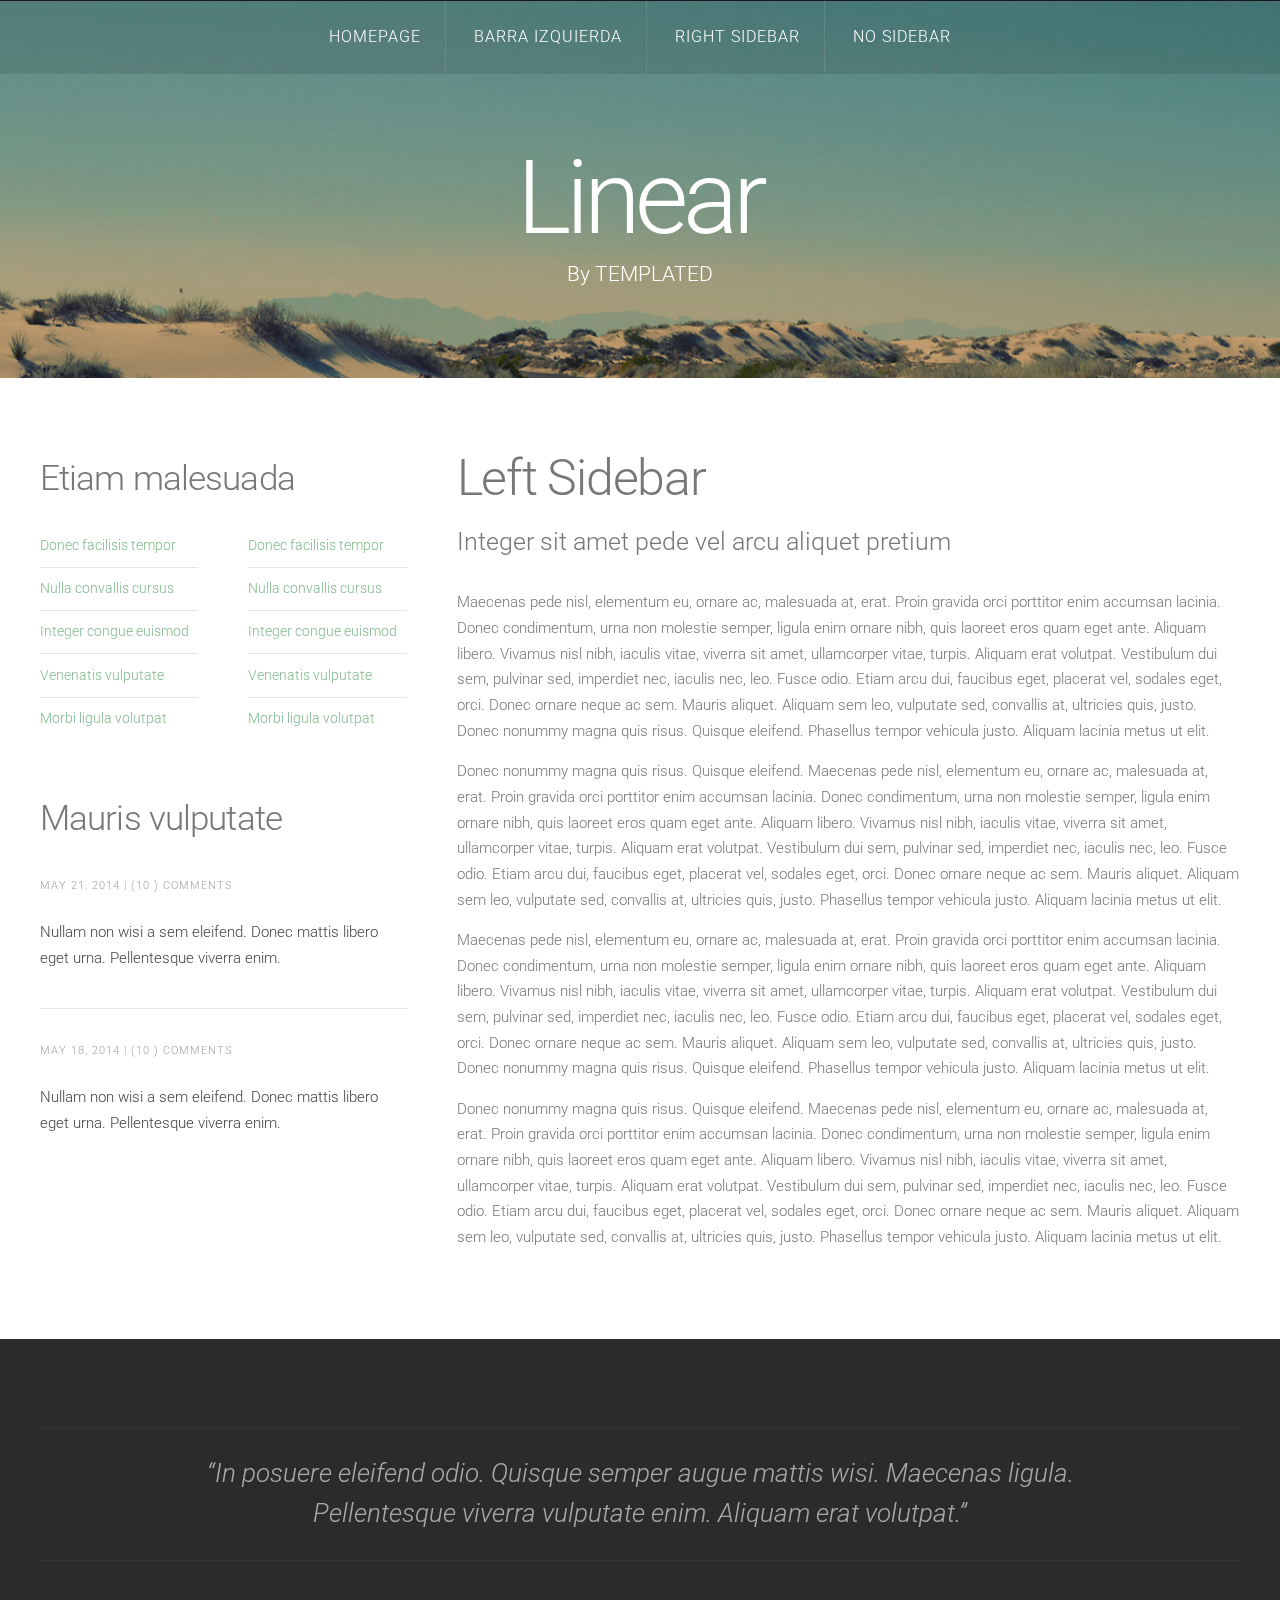
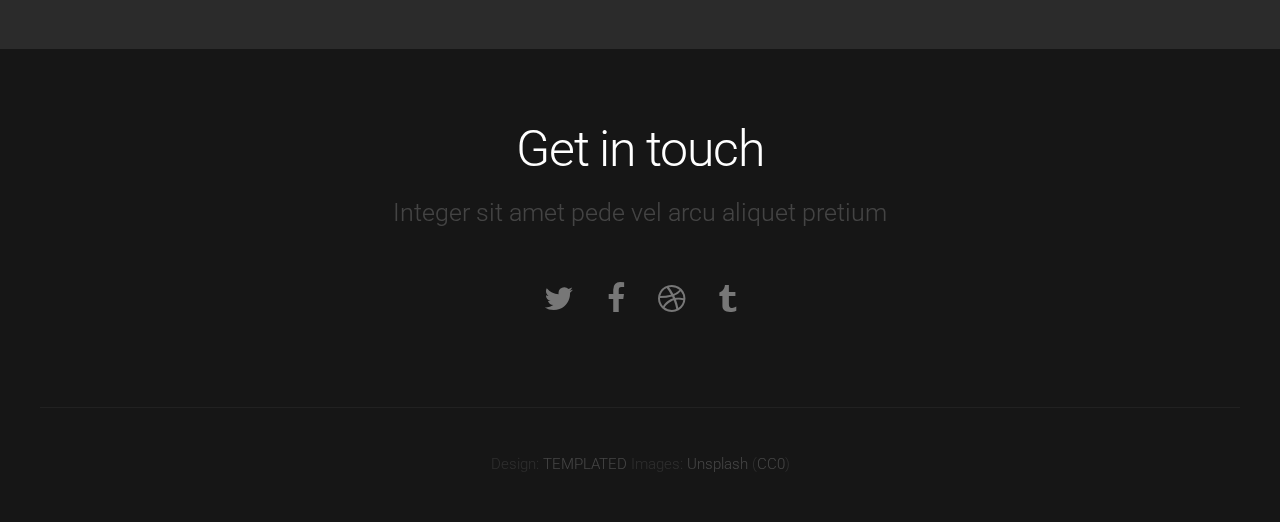
==== commit eaf6634d: "Correcciones typos notificadas por el cliente" ====
--- a/left-sidebar.html
+++ b/left-sidebar.html
@@ -30,7 +30,7 @@
 				<nav id="nav">
 					<ul>
 						<li><a href="index.html">Homepage</a></li>
-						<li class="active"><a href="left-sidebar.html">Left Sidebar</a></li>
+						<li class="active"><a href="left-sidebar.html">Barra izquierda</a></li>
 						<li><a href="right-sidebar.html">Right Sidebar</a></li>
 						<li><a href="no-sidebar.html">No Sidebar</a></li>
 					</ul>
